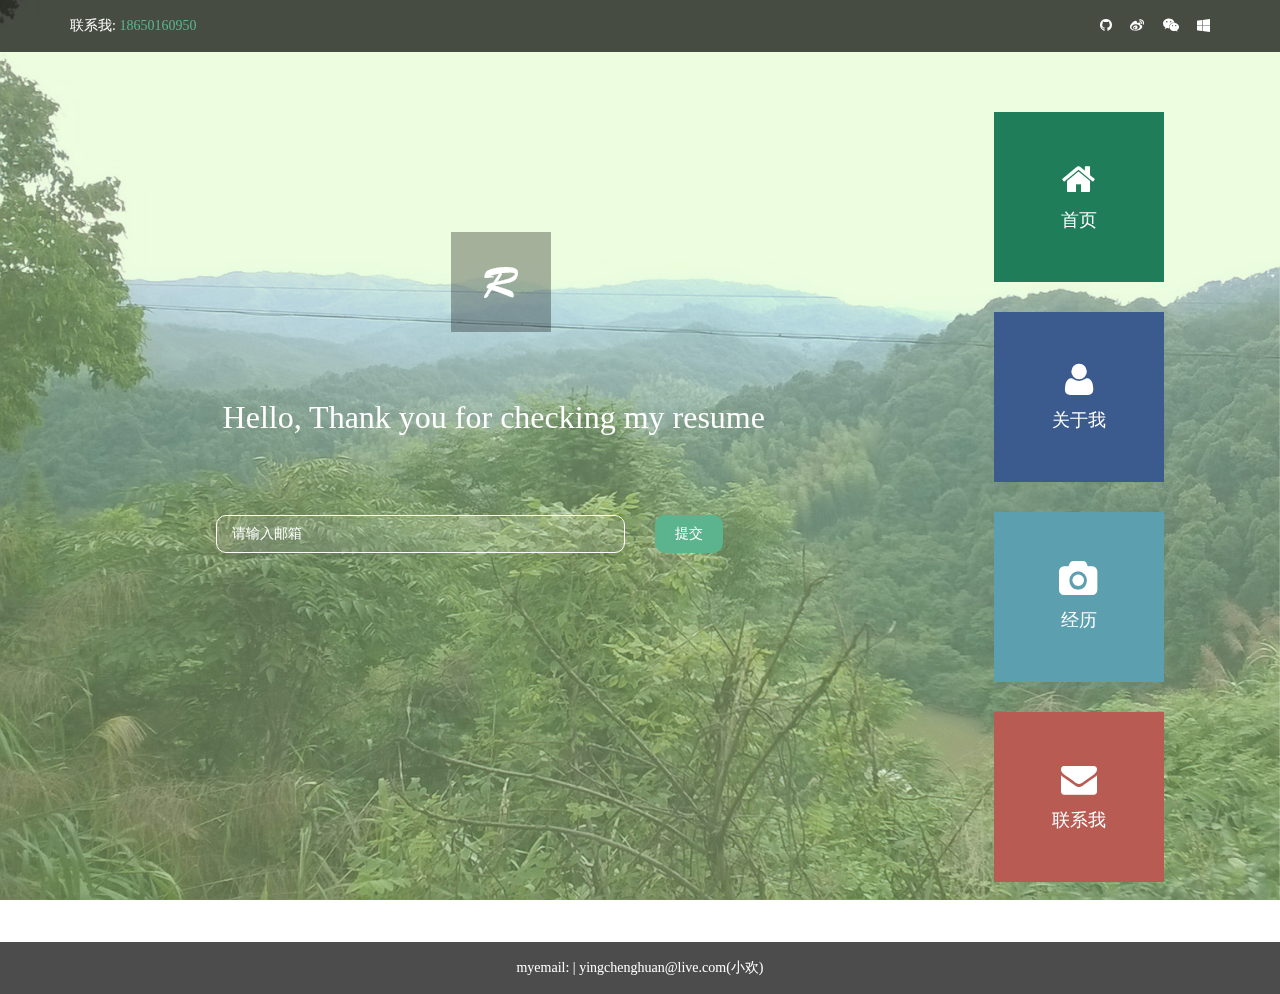
==== resume/index.html @ e335b172 "更新" ====
<!DOCTYPE html>
<html lang="en">

<head>
    <meta charset="utf-8">
    <meta http-equiv="X-UA-Compatible" content="IE=edge">
    <title>罗鑫伟的简历</title>
    <meta name="viewport" content="width=device-width, initial-scale=1">
    <link rel="stylesheet" href="css/normalize.css">
    <link rel="stylesheet" href="css/font-awesome.css">
    <link rel="stylesheet" href="css/bootstrap.min.css">
    <link rel="stylesheet" href="css/templatemo-style.css">
</head>

<body>
    <div class="site-bg"></div>
    <div class="site-bg-overlay"></div>

    <div class="top-header">
        <div class="container">
            <div class="row">
                <div class="col-md-6 col-sm-6 col-xs-12">
                    <p class="phone-info">联系我: <a href="tel:18650160950">18650160950</a></p>
                </div>
                <div class="col-md-6 col-sm-6 col-xs-12">
                    <div class="social-icons">
                        <ul>
                            <li>
                                <a href="https://github.com/demrin" class="fa fa-github"></a>
                            </li>
                            <li>
                                <a href="http://weibo.com" class="fa fa-weibo"></a>
                            </li>
                            <li>
                                <a href="https://github.com/demrin" class="fa fa-wechat"></a>
                            </li>
                            <li>
                                <a href="https://live.com" class="fa fa-windows"></a>
                            </li>
                        </ul>
                    </div>
                </div>
            </div>
        </div>
    </div>


    <div class="visible-xs visible-sm responsive-menu">
        <a href="#" class="toggle-menu">
            <i class="fa fa-bars"></i> 导航
        </a>
        <div class="show-menu">
            <ul class="main-menu">
                <li>
                    <a class="show-1 active homebutton" href="#"><i class="fa fa-home"></i>首页</a>
                </li>
                <li>
                    <a class="show-2 aboutbutton" href="#"><i class="fa fa-user"></i>关于我</a>
                </li>
                <li>
                    <a class="show-3 projectbutton" href="#"><i class="fa fa-camera"></i>经历</a>
                </li>
                <li>
                    <a class="show-5 contactbutton" href="#"><i class="fa fa-envelope"></i>联系我</a>
                </li>
            </ul>
        </div>
    </div>
    <div class="container" id="page-content">
        <div class="row">

            <div class="col-md-9 col-sm-12 content-holder">
                <div id="menu-container">

                    <div class="logo-holder logo-top-margin">
                        <a href="#" class="site-brand"><img src="images/logo.png" alt=""></a>
                    </div>


                    <div id="menu-1" class="homepage home-section text-center">
                        <div class="welcome-text">
                            <h2>Hello, Thank you for checking my resume</h2>
                            <form action="#" method="get" class="subscribe-form">
                                <div class="row">
                                    <fieldset class="col-md-offset-2 col-md-6">
                                        <input name="subscribe-email" type="email" class="email" id="subscribe-email" placeholder="请输入邮箱">
                                    </fieldset>
                                    <fieldset class="col-md-4 button-holder">
                                        <input name="submit" type="submit" class="button default" id="submit" value="提交">
                                    </fieldset>
                                </div>
                            </form>
                        </div>
                    </div>

                    <div id="menu-2" class="content about-section">
                        <div class="row">
                            <div class="col-md-8 col-sm-8">
                                <div class="box-content profile">
                                    <h3 class="widget-title">个人简介</h3>
                                    <div class="profile-thumb">
                                        <!--<img src="images/8.jpg" alt="">-->
                                    </div>
                                    <div class="profile-content">
                                        <h5 class="profile-name"><strong>罗鑫伟</strong></h5>
                                        <span class="profile-role"><strong>前端开发工程师</strong></span>
                                        <ul>
                                            <li><strong>手　　机：18650160950</strong></li>
                                            <li><strong>邮　　箱：yingchenghuan@live.com</strong></li>
                                            <li><strong>现居住地：厦门</strong></li>
                                            <li><strong>籍　　贯：福建三明</strong></li>
                                            <li></li>
                                        </ul>
                                    </div>
                                </div>
                            </div>
                            <div class="col-md-4 col-sm-4">
                                <div class="box-content">
                                    <h3 class="widget-title">求职意向</h3>
                                    <div class="contact-me">
                                        <ul>
                                            <li>
                                                <h3><strong>期望职位：前端工程师</strong></h3><br>
                                                <h3><strong>期望薪资：6000-7000</strong></h3><br>
                                                <h3><strong>工作地址：厦　　门</strong></h3>
                                            </li>
                                        </ul>
                                    </div>
                                    <div class="about-social">
                                        <ul>
                                            <li>
                                                <a href="#" class="fa fa-windows"></a>
                                            </li>
                                            <li>
                                                <a href="#" class="fa fa-wechat"></a>
                                            </li>
                                            <li>
                                                <a href="#" class="fa fa-github"></a>
                                            </li>
                                            <li>
                                                <a href="#" class="fa fa-weibo"></a>
                                            </li>
                                        </ul>
                                    </div>
                                </div>
                            </div>
                        </div>
                        <div class="row">
                            <div class="col-md-5 col-sm-5">
                                <div class="box-content">
                                    <h3 class="widget-title">我的窗口</h3>
                                    <div class="project-item">
                                        <img src="images/7.jpg" alt="">
                                        <div class="project-hover">
                                            <h4>用心聆听</h4>
                                        </div>
                                    </div>
                                </div>
                            </div>
                            <div class="col-md-7 col-sm-7">
                                <div class="box-content">
                                    <h3 class="widget-title">我的能力值</h3>
                                    <div id="main" style="width: 600px;height:250px;"></div>
                                </div>
                            </div>
                        </div>
                    </div>

                    <div id="menu-3" class="content gallery-section">
                        <div class="box-content">
                            <h3 class="widget-title">工作经历</h3>
                            <div class="row">
                                <div class="col-md-4 col-sm-6 col-xs-12">
                                    <div class="project-item">
                                        <img src="images/1.jpg" alt="">
                                        <div class="project-hover">
                                            <h4>
                                                2015.09-2016.07 <br><br>
                                                莘玛网络有限公司 <br><br>   
                                                担任职位：前端工程师 <br><br>
                                            </h4>
                                        </div>
                                    </div>
                                </div>
                                <div class="col-md-4 col-sm-6 col-xs-12">
                                    <div class="project-item">
                                        <img src="images/2.jpg" alt="">
                                        <div class="project-hover">
                                            <h4>
                                                <strong>数据管理系统</strong><br>
                                                　　项目描述：<br>
                                                　　数据管理，使用bootstrap/HTML实现前端页面，后端使用express框架，实现数据管理。<br>
                                            </h4>
                                        </div>
                                    </div>
                                </div>
                                <div class="col-md-4 col-sm-6 col-xs-12">
                                    <div class="project-item">
                                        <img src="images/3.jpg" alt="">
                                        <div class="project-hover">
                                            <h4>
                                                个人职责：<br>
                                                　　参与公司内部的管理系统开发 ，利用bootstrap进行管理后台的界面交互效果优化，实现响应式效果。使用highcharts 完成统计模块的功能。<br>
                                            </h4>
                                        </div>
                                    </div>
                                </div>
                                <div class="col-md-4 col-sm-6 col-xs-12">
                                    <div class="project-item">
                                        <img src="images/4.jpg" alt="">
                                        <div class="project-hover">
                                            <h4>
                                                <!--经验总结：<br>
                                                　　通过本项目，运用了bootstrap/highcharts/nodejs（express）框架/等，对bootstrap等前端框架有了更熟练的运用，提高了代码的组织能力，并对前后端整体框架有了更深刻的认识。-->
                                            </h4>
                                        </div>
                                    </div>
                                </div>
                                <div class="col-md-4 col-sm-6 col-xs-12">
                                    <div class="project-item">
                                        <img src="images/5.jpg" alt="">
                                        <div class="project-hover">
                                            <h4>
                                                <strong>三和<br>http://www.3hegroup.com</strong><br>
                                                个人职责：<br>
                                                　　使用HTML、CSS、JS等技术，负责前端页面的排版布局与实现，使页面具有流畅的交互体验。<br>
                                            </h4>
                                        </div>
                                    </div>
                                </div>
                                <div class="col-md-4 col-sm-6 col-xs-12">
                                    <div class="project-item">
                                        <img src="images/6.jpg" alt="">
                                        <div class="project-hover">
                                            <h4>
                                                我的github：<br>
                                                　　<h3><a href="https://github.com/demrin">https://github.com/demrin</a> </h3><br>
                                            </h4>
                                        </div>
                                    </div>
                                </div>
                            </div>
                        </div>
                    </div>

                    <div id="menu-4" class="content contact-section">
                        <div class="row">
                            <div class="col-md-8 col-sm-8">
                                <div class="box-content">
                                    <h3 class="widget-title">我的信息</h3>
                                    <form class="contact-form">
                                        <fieldset>
                                            <input type="text" class="name" id="name" placeholder="罗鑫伟">
                                        </fieldset>
                                        <fieldset>
                                            <input type="email" class="email" id="email" placeholder="yingchenghuan@live.com">
                                        </fieldset>
                                        <fieldset>
                                            <input type="text" class="subject" id="subject" placeholder="18650160950">
                                        </fieldset>
                                        <fieldset>
                                            <textarea name="message" id="message" cols="30" rows="4" placeholder="如果你中意我，就打给我呗"></textarea>
                                        </fieldset>
                                        <fieldset>
                                            <input type="submit" class="button" id="button" value="OK">
                                        </fieldset>
                                    </form>
                                </div>
                            </div>
                            <div class="col-md-4 col-sm-4">
                                <div class="box-content">
                                    <h3 class="widget-title">再说一句</h3>
                                    <p>爱逛论坛，不爱灌水。　 <br>热爱生活，热爱编程，更热爱探索未知的领域，获取未知的知识</p>
                                    <div class="about-social">
                                        <ul>
                                            <li>
                                                <a href="https://github.com/demrin" class="fa fa-github"></a>
                                            </li>
                                            <li>
                                                <a href="#" class="fa fa-weixin"></a>
                                            </li>
                                            <li>
                                                <a href="#" class="fa fa-weibo"></a>
                                            </li>
                                            <li>
                                                <a href="emailTo:yingchenghuan@live.com" class="fa fa-windows"></a>
                                            </li>
                                        </ul>
                                    </div>
                                </div>
                            </div>
                        </div>
                    </div>
                </div>
            </div>

            <div class="col-md-3 hidden-sm">

                <nav id="nav" class="main-navigation hidden-xs hidden-sm">
                    <ul class="main-menu">
                        <li>
                            <a class="show-1 active homebutton" href="#"><i class="fa fa-home"></i>首页</a>
                        </li>
                        <li>
                            <a class="show-2 aboutbutton" href="#"><i class="fa fa-user"></i>关于我</a>
                        </li>
                        <li>
                            <a class="show-3 projectbutton" href="#"><i class="fa fa-camera"></i>经历</a>
                        </li>
                        <li>
                            <a class="show-5 contactbutton" href="#"><i class="fa fa-envelope"></i>联系我</a>
                        </li>
                    </ul>
                </nav>

            </div>
        </div>
    </div>

    <div class="site-footer">
        <div class="container">
            <div class="row">
                <div class="col-md-12 text-center">
                    <p>  myemail: | yingchenghuan@live.com(小欢)</p>
                </div>
            </div>
        </div>
    </div>

    <script src="js/min/jquery.min.js"></script>
    <script src="js/min/echarts.min.js"></script>
    <script src="js/angle.js"></script>    
    <script src="js/plugins.js"></script>
    <script src="js/main.js"></script>
    <script type="text/javascript">
    var cnzz_protocol = (("https:" == document.location.protocol) ? " https://" : " http://");
    document.write(unescape("%3Cspan id='cnzz_stat_icon_1260193200'%3E%3C/span%3E%3Cscript src='" + cnzz_protocol + "s95.cnzz.com/z_stat.php%3Fid%3D1260193200%26show%3Dpic1' type='text/javascript'%3E%3C/script%3E"));
    </script>

</body>

</html>
---- resume/css/templatemo-style.css ----
/*-----------1. 全局----------- */
html, body, div, span, applet, object, iframe, h1, h2, h3, h4, h5, h6, p, blockquote, pre, a, abbr, acronym, address, big, cite, code, del, dfn, em, img, ins, kbd, q, s, samp, small, strike, strong, sub, sup, tt, var, b, u, i, center, dl, dt, dd, ol, ul, li, fieldset, form, label, legend, table, caption, tbody, tfoot, thead, tr, th, td, article, aside, canvas, details, embed, figure, figcaption, footer, header, hgroup, menu, nav, output, ruby, section, summary, time, mark, audio, video {
  margin: 0;
  padding: 0;
  border: 0;
  font-size: 100%;
  font-family: 华文楷体;
  vertical-align: baseline;
}

main {
  display: block;
}

body {
  line-height: 1;
}

ol,
ul {
  list-style: none;
}

blockquote,
q {
  quotes: none;
}

blockquote:before,
blockquote:after {
  content: '';
  content: none;
}

table {
  border-collapse: collapse;
  border-spacing: 0;
}

html {
  font-size: 100%;
  -webkit-text-size-adjust: 100%;
  -ms-text-size-adjust: 100%;
}

a:focus {
  outline: none;
}

article,
aside,
details,
figcaption,
figure,
footer,
header,
hgroup,
nav,
section {
  display: block;
}

audio,
canvas,
video {
  display: inline-block;
  *display: inline;
  *zoom: 1;
}

audio:not([controls]) {
  display: none;
}

sub,
sup {
  line-height: 0;
  position: relative;
  vertical-align: baseline;
}

sup {
  top: -.5em;
}

sub {
  bottom: -.25em;
}

img {
  border: 0;
  -ms-interpolation-mode: bicubic;
}

button,
input,
select,
textarea {
  font-size: 100%;
  margin: 0;
  vertical-align: baseline;
  *vertical-align: middle;
}

button,
input {
  line-height: normal;
  *overflow: visible;
}

button::-moz-focus-inner,
input::-moz-focus-inner {
  border: 0;
  padding: 0;
}

button,
input[type="button"],
input[type="reset"],
input[type="submit"] {
  cursor: pointer;
  -webkit-appearance: button;
}

input[type="search"] {
  -webkit-appearance: textfield;
}

input[type="search"]:-webkit-search-decoration {
  -webkit-appearance: none;
}

textarea {
  overflow: auto;
  vertical-align: top;
}

/*---2. Basic Style--- */
body {
  font-size: 14px;
  line-height: 24px;
  color: white;
}

a {
  color: #5cb48e;
  -webkit-transition: all 150ms ease-in-out;
  -moz-transition: all 150ms ease-in-out;
  -ms-transition: all 150ms ease-in-out;
  -o-transition: all 150ms ease-in-out;
  transition: all 150ms ease-in-out;
  text-decoration: none !important;
}
a:hover {
  color: #333333;
}

h1, h2, h3, h4, h5 {
  color: #333333;
}

::-webkit-input-placeholder {
  color: #666;
}

::-moz-placeholder {
  /* Firefox 19+ */
  color: #666;
}

:-ms-input-placeholder {
  color: #666;
}

.site-bg {
  position: fixed;
  height: 100%;
  width: 100%;
  z-index: 0;
  background-image: url(../images/bg.jpg);
  background-size: cover;
  background-repeat: no-repeat;
  background-attachment: fixed;
}

.site-bg-overlay {
  position: fixed;
  width: 100%;
  height: 100%;
  top: 0;
  left: 0;
  z-index: 1;
  background: rgba(211, 251, 177, 0.4);
}

#page-content {
  position: relative;
  z-index: 12;
  margin-top: 60px;
}
@media screen and (max-width: 992px) {
  #page-content {
    margin-top: 0;
  }
}

.content {
  display: none;
}

.box-content {
  background: white;
  color: #555;
  font-family: 'robotolight';
  padding: 30px;
  margin-top: 30px;
}
.box-content .widget-title {
  font-size: 22px;
  color: #333;
  font-family: 'robotolight';
  margin-bottom: 30px;
}
.contact-me{
  font-size: 16px;
}

.welcome-text {
  position: relative;
  margin-top: 60px;
}
.welcome-text h2 {
  font-size: 32px;
  font-family: 'robotolight';
  margin-bottom: 30px;
  color: white;
}
.welcome-text p {
  font-size: 18px;
  font-family: 'robotolight';
}

.subscribe-form {
  margin-top: 80px;
}
.subscribe-form input.email {
  -webkit-border-radius: 10px;
  border-radius: 10px;
  background: rgba(255, 255, 255, 0.1);
  outline: 0;
  border: 1px solid #fff;
  padding: 10px 15px;
  width: 100%;
  display: inline-block;
  font-size: 14px;
}
.subscribe-form input.button {
  background: #5cb48e;
  color: white;
  text-transform: uppercase;
  font-size: 14px;
  padding: 10px 20px;
  outline: 0;
  border: 0;
  -webkit-border-radius: 10px;
  border-radius: 10px;
}
.subscribe-form .button-holder {
  text-align: left;
}
@media screen and (max-width: 992px) {
  .subscribe-form .button-holder {
    margin-top: 20px;
    text-align: center;
  }
}
.subscribe-form p {
  margin-top: 20px;
  font-size: 12px;
}
.subscribe-form ::-webkit-input-placeholder {
  color: #fff;
}
.subscribe-form :-moz-placeholder {
  /* Firefox 18- */
  color: #fff;
}
.subscribe-form ::-moz-placeholder {
  /* Firefox 19+ */
  color: #fff;
}
.subscribe-form :-ms-input-placeholder {
  color: #fff;
}

/*---3. 头部--- */
.top-header {
  position: relative;
  z-index: 10;
  padding: 14px 0;
  background: rgba(0, 0, 0, 0.7);
}

.phone-info a {
  color: #5cb48e;
}
@media screen and (max-width: 992px) {
  .phone-info {
    text-align: center;
  }
}

.social-icons {
  text-align: right;
}
.social-icons a {
  color: white;
}
.social-icons li {
  display: inline-block;
  margin-left: 15px;
}
.social-icons li:hover{
  width: 25px;
  background-color: lightgreen;
  text-align: center;
}
@media screen and (max-width: 992px) {
  .social-icons {
    text-align: center;
    margin-top: 20px;
  }
  .social-icons li:first-child {
    margin-left: 0;
  }
}

#nav a {
  display: block;
  width: 170px;
  height: 170px;
  text-align: center;
  color: white;
  font-size: 18px;
  margin: 0 auto;
}
#nav li {
  margin-bottom: 30px;
}
#nav i {
  padding-top: 50px;
  display: block;
  font-size: 36px;
  margin-bottom: 10px;
}
#nav li a:hover{
  transform: rotate(360deg);
}

.homebutton {
  background: #207d59;
}

.aboutbutton {
  background: #3b5b8e;
}

.projectbutton {
  background: #5c9faf;
}

.contactbutton {
  background: #b85b53;
}

.logo-top-margin {
  position: relative;
  margin-top: 120px;
  margin-left: 45%;
}
@media screen and (max-width: 992px) {
  .logo-top-margin {
    margin-top: 0!important;
    margin-left: 0!important;
  }
}

.responsive-menu {
  position: relative;
  text-align: center;
  z-index: 99;
  margin-top: 60px;
  margin-bottom: 60px;
}

.toggle-menu {
  color: white !important;
  background: rgba(0, 0, 0, 0.3);
  padding: 15px 30px;
  text-transform: uppercase;
  font-family: 'robotoregular';
  display: inline-block;
}
.toggle-menu i {
  margin-right: 15px;
}

.show-menu {
  background: rgba(131, 175, 155, 0.5);
  display: none;
}
.show-menu li {
  display: block;
  border-bottom: 1px solid rgba(0, 0, 0, 0.15);
}
.show-menu li:last-child {
  border-bottom: 0;
}
.show-menu a {
  padding: 15px 20px;
  display: inline-block;
  width: 90%;
  color: white;
  text-transform: uppercase;
  font-size: 16px;
  background: transparent;
}
.show-menu a i {
  margin-right: 15px;
}

@media screen and (max-width: 992px) {
  .logo-holder {
    text-align: center;
  }
}

/*-----------4. Main Content------------ */
.profile {
  overflow: hidden;
}

.profile-thumb {
  width: 200px;
  height: 200px;
  border: 3px solid #dddddd;
  overflow: hidden;
  margin-right: 25px;
  float: left;
}
.profile-thumb img {
  width: 100%;
  display: block;
}
@media screen and (max-width: 768px) {
  .profile-thumb {
    float: none;
    margin-bottom: 25px;
    width: 80%;
    height: auto;
  }
}

.profile-content {
  overflow: hidden;
}

.profile-name {
  font-family: 'robotoregular';
  font-size: 18px;
}

.profile-role {
  font-size: 12px;
  margin-bottom: 20px;
  display: block;
}

.about-social {
  margin-top: 30px;
}
.about-social li {
  display: inline-block;
  margin-bottom: 3px;
}
.about-social a {
  width: 42px;
  height: 42px;
  line-height: 42px;
  text-align: center;
  color: #333333;
  background: #dddddd;
}
.about-social a:hover {
  background: #5cb48e;
  color: white;
}

.progess-bars span {
  font-size: 13px;
  color: #5cb48e;
}

.progress {
  height: 10px;
  border-radius: 0;
  box-shadow: none;
  background: #e8f4ef;
  margin-bottom: 10px;
}

.progress-bar {
  box-shadow: none;
  background: #5cb48e;
}

/*------ 工作经历 ------ */
.gallery-section .project-item {
  margin-bottom: 30px;
}

.project-item {
  position: relative;
  overflow: hidden;
}
.project-item img {
  width: 100%;
  display: block;
}
.project-item:hover .project-hover {
  opacity: 1;
  visibility: visible;
  bottom: 0;
}

.project-hover {
  position: absolute;
  bottom: -20px;
  left: 0;
  width: 100%;
  background: rgba(0, 0, 0, 0.8);
  opacity: 0;
  visibility: hidden;
  padding: 14px 20px;
  -webkit-transition: all 200ms linear;
  -moz-transition: all 200ms linear;
  -ms-transition: all 200ms linear;
  -o-transition: all 200ms linear;
  transition: all 200ms linear;
}
.project-hover h4 {
  color: white;
}

/*------ contact ------ */
.contact-form input, .contact-form textarea {
  width: 100%;
  outline: 0;
  padding: 8px 10px;
  margin-bottom: 20px;
  max-width: 100%;
  border: 1px solid #dddddd;
}
.contact-form input.button {
  width: auto;
  color: white;
  background: #5cb48e;
  text-transform: uppercase;
  border: 0;
  outline: 0;
  margin-bottom: 0;
  padding: 12px 18px;
}

/*---5. 页脚--- */
.site-footer {
  position: relative;
  z-index: 11;
  padding: 14px 0;
  background: rgba(0, 0, 0, 0.7);
  margin-top: 30px;
}
.site-footer a {
  color: #5cb48e;
}
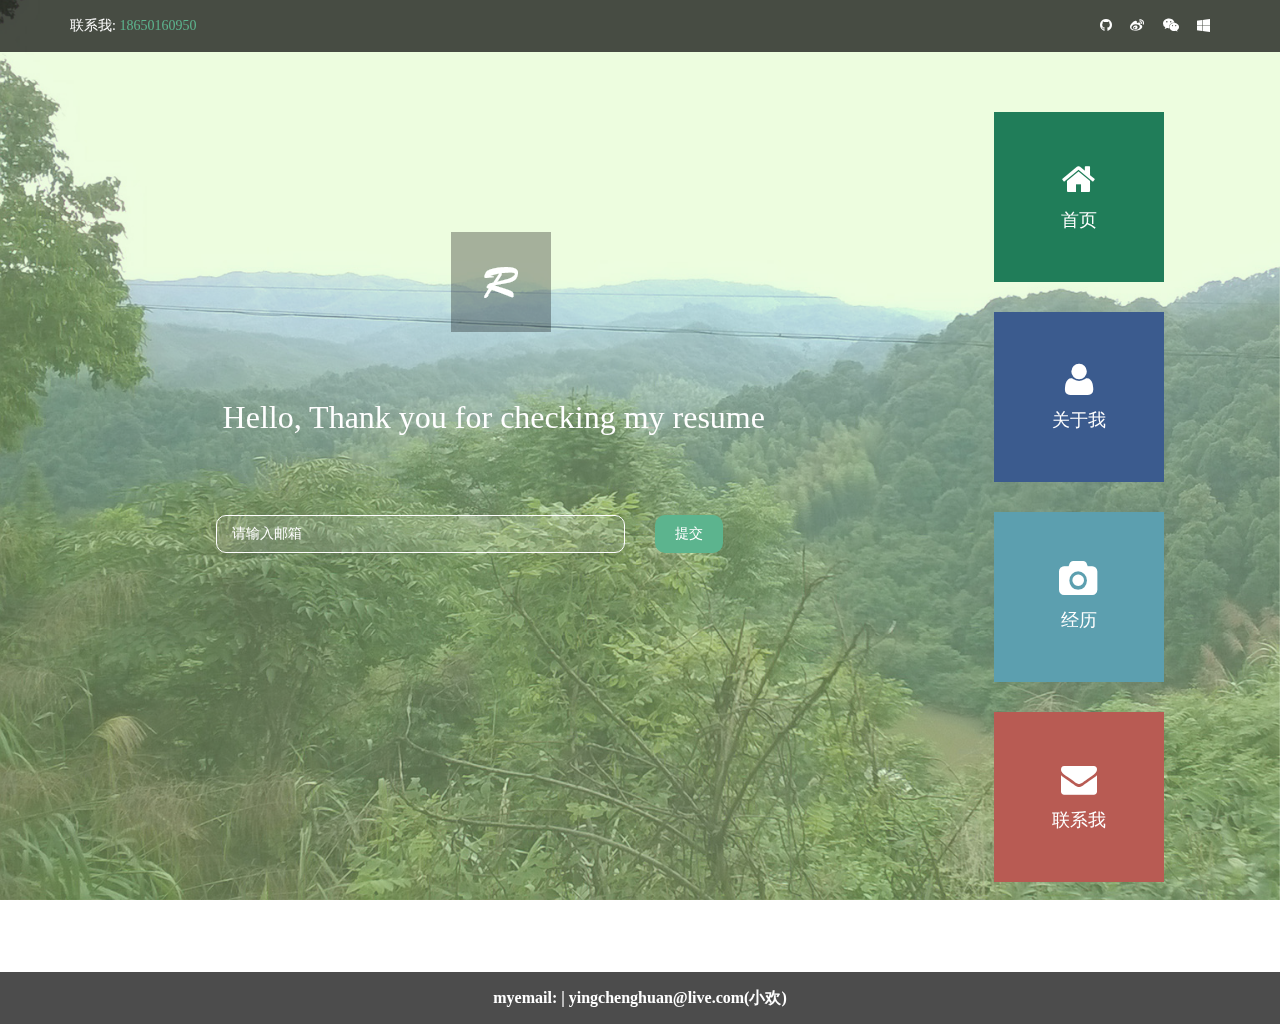
==== commit 2413f9d8: "end with 2016! maybe!" ====
--- a/resume/index.html
+++ b/resume/index.html
@@ -121,7 +121,7 @@
                                         <ul>
                                             <li>
                                                 <h3><strong>期望职位：前端工程师</strong></h3><br>
-                                                <h3><strong>期望薪资：6000-7000</strong></h3><br>
+                                                <h3><strong>期望薪资：5000-6000</strong></h3><br>
                                                 <h3><strong>工作地址：厦　　门</strong></h3>
                                             </li>
                                         </ul>
@@ -175,7 +175,7 @@
                                         <img src="images/1.jpg" alt="">
                                         <div class="project-hover">
                                             <h4>
-                                                2015.09-2016.07 <br><br>
+                                                2015.10-2016.09 <br><br>
                                                 莘玛网络有限公司 <br><br>   
                                                 担任职位：前端工程师 <br><br>
                                             </h4>
@@ -187,9 +187,10 @@
                                         <img src="images/2.jpg" alt="">
                                         <div class="project-hover">
                                             <h4>
-                                                <strong>数据管理系统</strong><br>
-                                                　　项目描述：<br>
-                                                　　数据管理，使用bootstrap/HTML实现前端页面，后端使用express框架，实现数据管理。<br>
+                                                <strong>三和<br><a href="http://www.3hegroup.com">http://www.3hegroup.com</a></strong><br>
+                                                包含部分商城功能的混合web页面 <br>
+                                                个人职责：<br>
+                                                　　使用HTML、CSS、JS等技术，负责前端页面的排版布局与实现，使页面具有流畅的交互体验。协同后台进行数据交互。<br>
                                             </h4>
                                         </div>
                                     </div>
@@ -199,8 +200,9 @@
                                         <img src="images/3.jpg" alt="">
                                         <div class="project-hover">
                                             <h4>
+                                                <strong>房鹰<br><a href="http://www.91fangying.com">http://www.91fangying.com</a></strong><br>
                                                 个人职责：<br>
-                                                　　参与公司内部的管理系统开发 ，利用bootstrap进行管理后台的界面交互效果优化，实现响应式效果。使用highcharts 完成统计模块的功能。<br>
+                                                　　通过对公司及产品的定位，准确地对页面排版进行分析及布局，突出主题，并确保其兼容性及用户体验。定时对网页进行维护和内容更新。<br>
                                             </h4>
                                         </div>
                                     </div>
@@ -210,8 +212,9 @@
                                         <img src="images/4.jpg" alt="">
                                         <div class="project-hover">
                                             <h4>
-                                                <!--经验总结：<br>
-                                                　　通过本项目，运用了bootstrap/highcharts/nodejs（express）框架/等，对bootstrap等前端框架有了更熟练的运用，提高了代码的组织能力，并对前后端整体框架有了更深刻的认识。-->
+                                                <strong>房鹰云ERP app端<br>&nbsp;</strong><br>
+                                                个人职责：<br>
+                                                　　使用MUI进行页面设计和排版布局;并使用ApiCloud对代码进行打包，生成app，使其可以同时适应android和ios平台。<br>
                                             </h4>
                                         </div>
                                     </div>
@@ -221,9 +224,10 @@
                                         <img src="images/5.jpg" alt="">
                                         <div class="project-hover">
                                             <h4>
-                                                <strong>三和<br>http://www.3hegroup.com</strong><br>
-                                                个人职责：<br>
-                                                　　使用HTML、CSS、JS等技术，负责前端页面的排版布局与实现，使页面具有流畅的交互体验。<br>
+                                                <strong>个人项目：微blog管理界面<br>&nbsp;</strong><br>
+                                                &nbsp;&nbsp;&nbsp;&nbsp;<br>
+                                                使用node js express的框架搭建，结合ace前端模板，初步实现部分增删改查功能<br>
+                                                具体代码：<br><a href="https://github.com/demrin/admin-mongoose">https://github.com/demrin/admin-mongoose</a>
                                             </h4>
                                         </div>
                                     </div>
@@ -321,10 +325,14 @@
         <div class="container">
             <div class="row">
                 <div class="col-md-12 text-center">
-                    <p>  myemail: | yingchenghuan@live.com(小欢)</p>
+                    <strong><p> myemail: | yingchenghuan@live.com(小欢) </p></strong>
                 </div>
             </div>
         </div>
+    </div>
+    
+    <div>
+        <audio autoplay loop src="music/Liekkas.mp3"></audio>
     </div>
 
     <script src="js/min/jquery.min.js"></script>
--- a/resume/css/templatemo-style.css
+++ b/resume/css/templatemo-style.css
@@ -552,6 +552,9 @@
 .project-hover h4 {
   color: white;
 }
+.project-hover h4 a{
+  color: lightblue;
+}
 
 /*------ contact ------ */
 .contact-form input, .contact-form textarea {
@@ -576,7 +579,10 @@
 /*---5. 页脚--- */
 .site-footer {
   position: relative;
+  bottom: -30px;
   z-index: 11;
+  font-size: 16px;
+  font-weight: bold;
   padding: 14px 0;
   background: rgba(0, 0, 0, 0.7);
   margin-top: 30px;
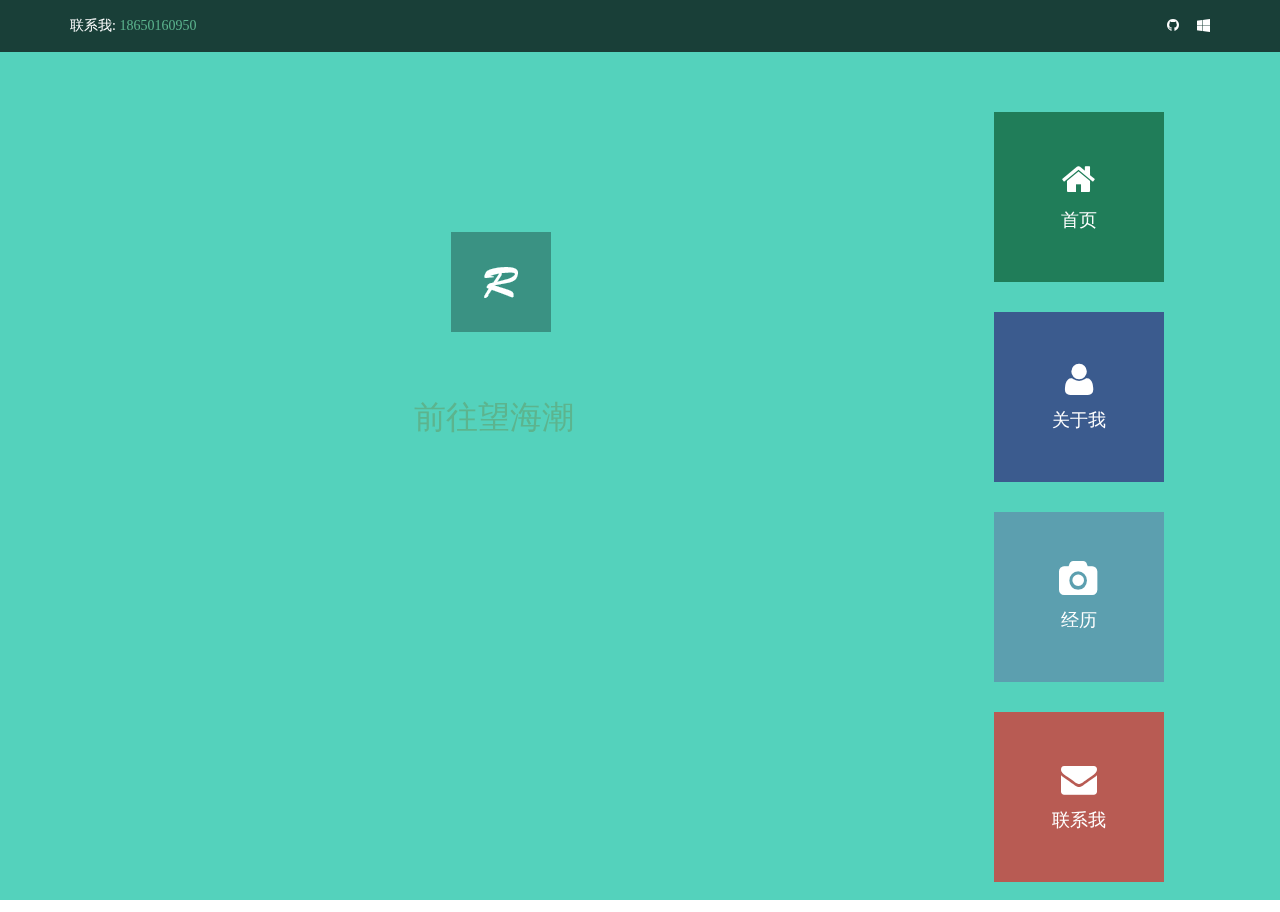
==== commit 8ab1c722: "resume update" ====
--- a/resume/index.html
+++ b/resume/index.html
@@ -28,12 +28,12 @@
                             <li>
                                 <a href="https://github.com/demrin" class="fa fa-github"></a>
                             </li>
-                            <li>
+                            <!-- <li>
                                 <a href="http://weibo.com" class="fa fa-weibo"></a>
                             </li>
                             <li>
                                 <a href="https://github.com/demrin" class="fa fa-wechat"></a>
-                            </li>
+                            </li> -->
                             <li>
                                 <a href="https://live.com" class="fa fa-windows"></a>
                             </li>
@@ -58,11 +58,11 @@
                     <a class="show-2 aboutbutton" href="#"><i class="fa fa-user"></i>关于我</a>
                 </li>
                 <li>
-                    <a class="show-3 projectbutton" href="#"><i class="fa fa-camera"></i>经历</a>
+                    <a class="show-3 projectbutton" href="#"><i class="fa fa-camera"></i>工作经历</a>
                 </li>
-                <li>
+                <!-- <li>
                     <a class="show-5 contactbutton" href="#"><i class="fa fa-envelope"></i>联系我</a>
-                </li>
+                </li> -->
             </ul>
         </div>
     </div>
@@ -79,8 +79,9 @@
 
                     <div id="menu-1" class="homepage home-section text-center">
                         <div class="welcome-text">
-                            <h2>Hello, Thank you for checking my resume</h2>
-                            <form action="#" method="get" class="subscribe-form">
+                            <!-- <h2>Hello, Thank you for checking my resume</h2> -->
+                            <h2><a href="http://oceanwait.com">前往望海潮</a></h2>
+                            <!-- <form action="#" method="get" class="subscribe-form">
                                 <div class="row">
                                     <fieldset class="col-md-offset-2 col-md-6">
                                         <input name="subscribe-email" type="email" class="email" id="subscribe-email" placeholder="请输入邮箱">
@@ -89,7 +90,7 @@
                                         <input name="submit" type="submit" class="button default" id="submit" value="提交">
                                     </fieldset>
                                 </div>
-                            </form>
+                            </form> -->
                         </div>
                     </div>
 
@@ -121,7 +122,7 @@
                                         <ul>
                                             <li>
                                                 <h3><strong>期望职位：前端工程师</strong></h3><br>
-                                                <h3><strong>期望薪资：5000-6000</strong></h3><br>
+                                                <h3><strong>期望薪资：7000-9000</strong></h3><br>
                                                 <h3><strong>工作地址：厦　　门</strong></h3>
                                             </li>
                                         </ul>
@@ -170,19 +171,19 @@
                         <div class="box-content">
                             <h3 class="widget-title">工作经历</h3>
                             <div class="row">
-                                <div class="col-md-4 col-sm-6 col-xs-12">
+                                <div class="col-md-6 col-sm-6 col-xs-12">
                                     <div class="project-item">
                                         <img src="images/1.jpg" alt="">
                                         <div class="project-hover">
                                             <h4>
-                                                2015.10-2016.09 <br><br>
-                                                莘玛网络有限公司 <br><br>   
+                                                2016.08-2016.10 <br><br>
+                                                泉州莘玛网络有限公司 <br><br>   
                                                 担任职位：前端工程师 <br><br>
                                             </h4>
                                         </div>
                                     </div>
                                 </div>
-                                <div class="col-md-4 col-sm-6 col-xs-12">
+                                <div class="col-md-6 col-sm-6 col-xs-12">
                                     <div class="project-item">
                                         <img src="images/2.jpg" alt="">
                                         <div class="project-hover">
@@ -195,19 +196,20 @@
                                         </div>
                                     </div>
                                 </div>
-                                <div class="col-md-4 col-sm-6 col-xs-12">
+                                <div class="col-md-6 col-sm-6 col-xs-12">
                                     <div class="project-item">
                                         <img src="images/3.jpg" alt="">
                                         <div class="project-hover">
                                             <h4>
                                                 <strong>房鹰<br><a href="http://www.91fangying.com">http://www.91fangying.com</a></strong><br>
+                                                <strong>房鹰云ERP app端<br>&nbsp;</strong><br>
                                                 个人职责：<br>
                                                 　　通过对公司及产品的定位，准确地对页面排版进行分析及布局，突出主题，并确保其兼容性及用户体验。定时对网页进行维护和内容更新。<br>
                                             </h4>
                                         </div>
                                     </div>
                                 </div>
-                                <div class="col-md-4 col-sm-6 col-xs-12">
+                                <div class="col-md-6 col-sm-6 col-xs-12">
                                     <div class="project-item">
                                         <img src="images/4.jpg" alt="">
                                         <div class="project-hover">
@@ -219,7 +221,7 @@
                                         </div>
                                     </div>
                                 </div>
-                                <div class="col-md-4 col-sm-6 col-xs-12">
+                                <div class="col-md-6 col-sm-6 col-xs-12">
                                     <div class="project-item">
                                         <img src="images/5.jpg" alt="">
                                         <div class="project-hover">
@@ -232,7 +234,7 @@
                                         </div>
                                     </div>
                                 </div>
-                                <div class="col-md-4 col-sm-6 col-xs-12">
+                                <div class="col-md-6 col-sm-6 col-xs-12">
                                     <div class="project-item">
                                         <img src="images/6.jpg" alt="">
                                         <div class="project-hover">
@@ -243,13 +245,51 @@
                                         </div>
                                     </div>
                                 </div>
+                                <div class="col-md-6 col-sm-6 col-xs-12">
+                                    <div class="project-item">
+                                        <img src="images/6.jpg" alt="">
+                                        <div class="project-hover">
+                                            <h4>
+                                                2016.12-- <br><br>
+                                                云评众联科技有限公司 <br><br>   
+                                                担任职位：前端工程师 <br><br>
+                                            </h4>
+                                        </div>
+                                    </div>
+                                </div>
+                                <div class="col-md-6 col-sm-6 col-xs-12">
+                                    <div class="project-item">
+                                        <img src="images/6.jpg" alt="">
+                                        <div class="project-hover">
+                                            <h4>
+                                                <strong>云评众联<br><a href="https://www.yunping.com">https://www.yunping.com</a></strong><br>
+                                                包含部分商城功能的混合web页面 <br>
+                                                个人职责：<br>
+                                                　　使用HTML、CSS、JS等技术，负责前端页面的排版布局与实现，使页面具有流畅的交互体验。协同后台进行数据交互。<br>
+                                            </h4>
+                                        </div>
+                                    </div>
+                                </div>
+                                <div class="col-md-6 col-sm-6 col-xs-12">
+                                    <div class="project-item">
+                                        <img src="images/6.jpg" alt="">
+                                        <div class="project-hover">
+                                            <h4>
+                                                <strong>云评众联公众号<br><a href="https://www.yunping.com/mobile/">https://www.yunping.com/mobile/</a></strong><br>
+                                                包含部分商城功能的混合web页面 <br>
+                                                个人职责：<br>
+                                                　　使用HTML、CSS、JS等技术，负责前端页面的排版布局与实现，使页面具有流畅的交互体验。协同后台进行数据交互。<br>
+                                            </h4>
+                                        </div>
+                                    </div>
+                                </div>
                             </div>
                         </div>
                     </div>
 
                     <div id="menu-4" class="content contact-section">
                         <div class="row">
-                            <div class="col-md-8 col-sm-8">
+                            <div class="col-md-12 col-sm-12">
                                 <div class="box-content">
                                     <h3 class="widget-title">我的信息</h3>
                                     <form class="contact-form">
@@ -271,11 +311,11 @@
                                     </form>
                                 </div>
                             </div>
-                            <div class="col-md-4 col-sm-4">
+                            <div class="col-md-4 col-sm-4" hidden>
                                 <div class="box-content">
                                     <h3 class="widget-title">再说一句</h3>
                                     <p>爱逛论坛，不爱灌水。　 <br>热爱生活，热爱编程，更热爱探索未知的领域，获取未知的知识</p>
-                                    <div class="about-social">
+                                    <!-- <div class="about-social">
                                         <ul>
                                             <li>
                                                 <a href="https://github.com/demrin" class="fa fa-github"></a>
@@ -290,7 +330,7 @@
                                                 <a href="emailTo:yingchenghuan@live.com" class="fa fa-windows"></a>
                                             </li>
                                         </ul>
-                                    </div>
+                                    </div> -->
                                 </div>
                             </div>
                         </div>
@@ -321,7 +361,7 @@
         </div>
     </div>
 
-    <div class="site-footer">
+    <!-- <div class="site-footer">
         <div class="container">
             <div class="row">
                 <div class="col-md-12 text-center">
@@ -329,7 +369,7 @@
                 </div>
             </div>
         </div>
-    </div>
+    </div> -->
     
     <div>
         <audio autoplay loop src="music/Liekkas.mp3"></audio>
--- a/resume/css/templatemo-style.css
+++ b/resume/css/templatemo-style.css
@@ -178,7 +178,8 @@
   height: 100%;
   width: 100%;
   z-index: 0;
-  background-image: url(../images/bg.jpg);
+  background: #00B7C3;
+  /* background-image: url(../images/bg.jpg); */
   background-size: cover;
   background-repeat: no-repeat;
   background-attachment: fixed;
@@ -390,13 +391,14 @@
   position: relative;
   text-align: center;
   z-index: 99;
-  margin-top: 60px;
+  /* margin-top: 60px; */
   margin-bottom: 60px;
 }
 
 .toggle-menu {
   color: white !important;
   background: rgba(0, 0, 0, 0.3);
+  width: 100%;
   padding: 15px 30px;
   text-transform: uppercase;
   font-family: 'robotoregular';
